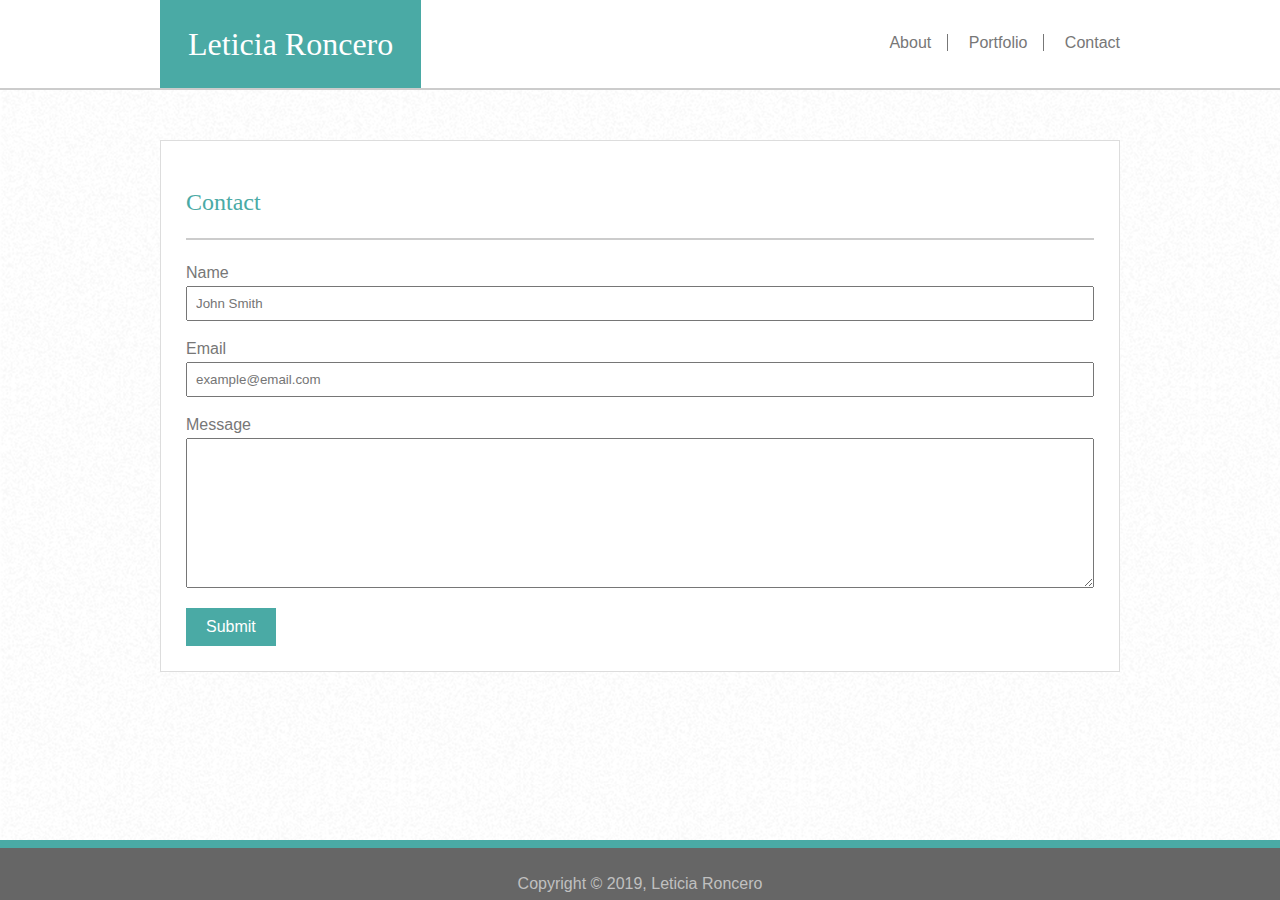
==== contact.html @ d054e715 "add contents of Basic-Portfolio" ====
<!DOCTYPE html>
<html lang="en">

<head>
    <meta charset="UTF-8">
    <meta name="viewport" content="width=device-width, initial-scale=1.0">
    <meta http-equiv="X-UA-Compatible" content="ie=edge">
    <title>Leticia Roncero</title>
    <link rel="stylesheet" type="text/css" href="assets/css/reset.css">
    <link rel="stylesheet" type="text/css" href="assets/css/style.css">
</head>

<body>
    <header>
        <div class="header-content">
            <h1>Leticia Roncero</h1>
            <nav>
                <a href="index.html">About</a>
                <a href="portfolio.html">Portfolio</a>
                <a href="#">Contact</a>
            </nav>
        </div>
    </header>

    <section>
        <h2>Contact</h2>

        <form method="post" class="main-content">
            <div>
                <label for="name">Name</label>
                <input type="text" id="name" class="form-input" name="contact_name" placeholder="John Smith">
            </div>
            <div>
                <label for="mail">Email</label>
                <input type="email" id="mail" class="form-input" name="contact_mail" placeholder="example@email.com">
            </div>
            <div>
                <label for="msg">Message</label>
                <textarea id="msg" class="form-input" name="contact_message"></textarea>
            </div>

            <button type="submit" class="btn">Submit</button>

        </form>
    </section>

    <footer>
        <p>Copyright © 2019, Leticia Roncero</p>
    </footer>

</body>

</html>
---- assets/css/style.css ----
* {
    box-sizing: border-box;
}

body {
    margin: 0;
    background-image: url("../images/so-white.png");
    color: #777777;
    font-family: 'Arial', 'Helvetica Neue', 'Helvetica', 'sans-serif';
    font-size: 1em; 
}

header {
    background-color: #ffffff;
    border-bottom: 2px solid #cccccc;
    overflow: hidden;
}

.header-content {
    width: 960px;
    margin: 0 auto;
}

nav {
    float: right;
}

a {
    color: #777777;
    text-decoration: none;
}

a:hover, .btn:hover {
    color: black;
}

nav a {
    border-right: 1px solid #777777; 
    padding: 0 1em;
    position: relative;
    top: 35px;
}

nav a:last-child {
    border-right: none;
    padding-right: 0px;
}

section {
    width: 960px;
    background-color: #ffffff;
    border: 1px solid #dddddd;
    margin: 0 auto;
    padding: 25px;
    margin-top: 50px;
    margin-bottom: 120px;
}

.avatar-image {
    float: left;
    margin-right: 25px;
    width: 200px;
    height: 200px;
}

p {
    line-height: 2em;
}

.main-content {
    padding-top: 25px;
}

.main-content::after {
    content: "";
    display: block;
    clear: both;
}

footer {
    padding-top: 20px;
    text-align: center;
    border-top: 8px solid #4aaaa5;
    color: #c0c0c0;
    background-color: #666666;
    position: fixed;
    bottom: 0;
    width: 100%;
}

h1 {
    padding: 28px;
    background-color: #4aaaa5;
    color: #ffffff;
    margin: 0;
    float: left;
    font-size: 2em;
}

h1, h2, h3 {
    font-family: 'Georgia', 'Times', 'Times New Roman', 'serif';
}

h2 {
    border-bottom: 2px solid #cccccc;
    padding: 1em 0;
    color: #4aaaa5;
    font-size: 1.5em;
}

h3 {
    background-color: #4aaaa5;
    color: #ffffff;
    font-size: 1.3em;
}

img {
    width: 100%;
    height: 100%;
    object-fit: cover;
}

.project-box {
    position: relative;
    width: 270px;
    height: 200px;
    display: inline-block;
    margin-right: 27px;
    margin-bottom: 33px;  
}

.project-title {
    position: absolute;
    bottom: 8px;
    width: 100%;
    padding: 10px;
    text-align: center;
}

.project-link {
    position: absolute;
    top: 0px;
    bottom: 0px;
    left: 0px;
    right: 0px;
    display: block;
}

.form-input {
    display: block;
    padding: 8px;
    margin-bottom: 20px;
    margin-top: 5px;
    width: 100%;
}

#msg {
    height: 150px;
    resize: vertical;
}

.btn {
    padding: 10px 20px;
    background-color: #4aaaa5;
    color: #ffffff;
    border: none;
    font-size: 1em;
}
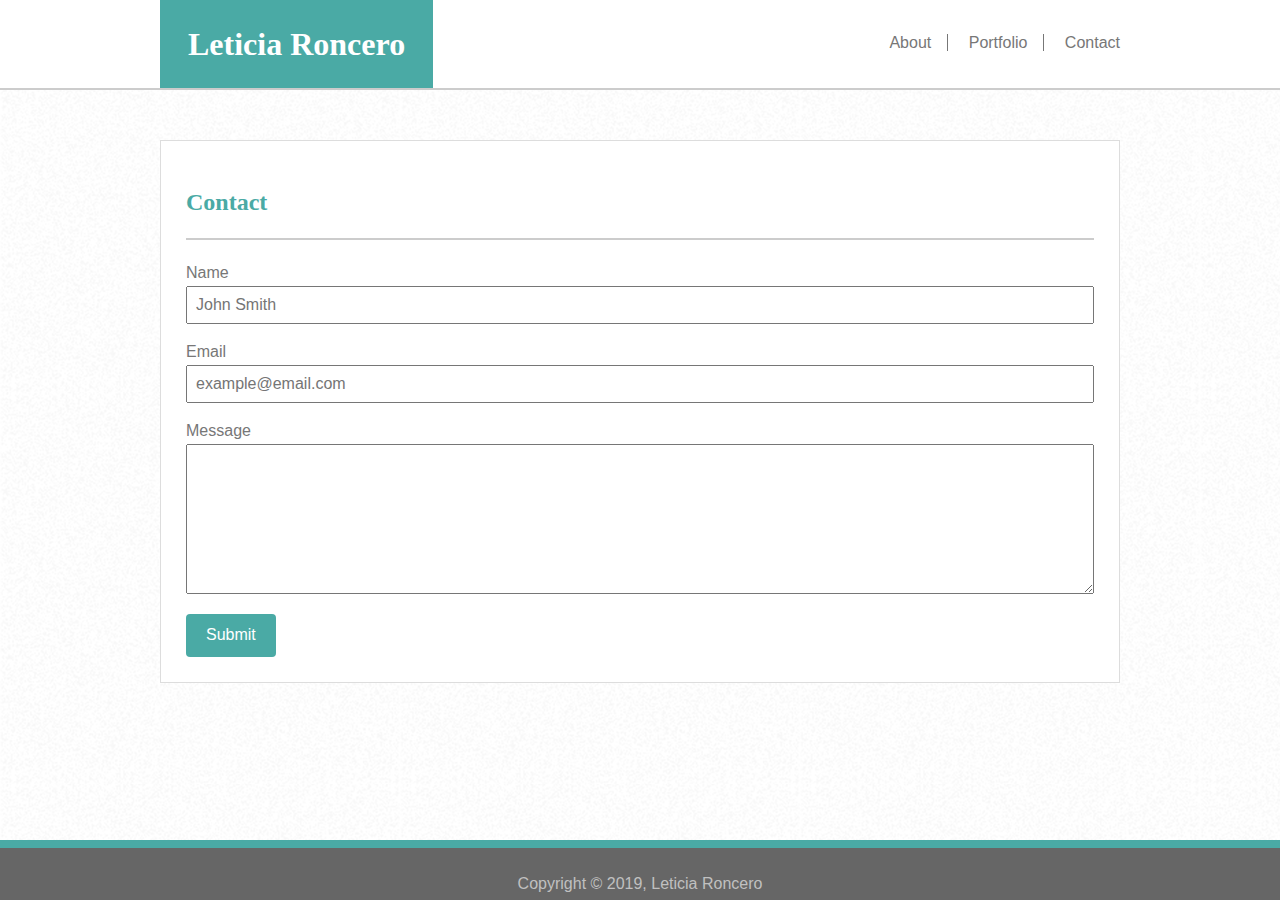
==== commit d9bcde23: "add links to bootstrap" ====
--- a/contact.html
+++ b/contact.html
@@ -5,7 +5,9 @@
     <meta charset="UTF-8">
     <meta name="viewport" content="width=device-width, initial-scale=1.0">
     <meta http-equiv="X-UA-Compatible" content="ie=edge">
+    <meta name="viewport" content="width=device-width, initial-scale=1.0">
     <title>Leticia Roncero</title>
+    <link rel="stylesheet" href="https://maxcdn.bootstrapcdn.com/bootstrap/3.4.0/css/bootstrap.min.css">
     <link rel="stylesheet" type="text/css" href="assets/css/reset.css">
     <link rel="stylesheet" type="text/css" href="assets/css/style.css">
 </head>
@@ -48,6 +50,15 @@
         <p>Copyright © 2019, Leticia Roncero</p>
     </footer>
 
+    <script src="https://code.jquery.com/jquery-3.3.1.slim.min.js"
+        integrity="sha384-q8i/X+965DzO0rT7abK41JStQIAqVgRVzpbzo5smXKp4YfRvH+8abtTE1Pi6jizo"
+        crossorigin="anonymous"></script>
+    <script src="https://cdnjs.cloudflare.com/ajax/libs/popper.js/1.14.7/umd/popper.min.js"
+        integrity="sha384-UO2eT0CpHqdSJQ6hJty5KVphtPhzWj9WO1clHTMGa3JDZwrnQq4sF86dIHNDz0W1"
+        crossorigin="anonymous"></script>
+    <script src="https://stackpath.bootstrapcdn.com/bootstrap/4.3.1/js/bootstrap.min.js"
+        integrity="sha384-JjSmVgyd0p3pXB1rRibZUAYoIIy6OrQ6VrjIEaFf/nJGzIxFDsf4x0xIM+B07jRM"
+        crossorigin="anonymous"></script>
 </body>
 
 </html>--- a/assets/css/style.css
+++ b/assets/css/style.css
@@ -7,7 +7,7 @@
     background-image: url("../images/so-white.png");
     color: #777777;
     font-family: 'Arial', 'Helvetica Neue', 'Helvetica', 'sans-serif';
-    font-size: 1em; 
+    font-size: 1em;
 }
 
 header {
@@ -17,7 +17,7 @@
 }
 
 .header-content {
-    width: 960px;
+    max-width: 960px;
     margin: 0 auto;
 }
 
@@ -35,7 +35,7 @@
 }
 
 nav a {
-    border-right: 1px solid #777777; 
+    border-right: 1px solid #777777;
     padding: 0 1em;
     position: relative;
     top: 35px;
@@ -47,7 +47,7 @@
 }
 
 section {
-    width: 960px;
+    max-width: 960px;
     background-color: #ffffff;
     border: 1px solid #dddddd;
     margin: 0 auto;
@@ -99,6 +99,7 @@
 
 h1, h2, h3 {
     font-family: 'Georgia', 'Times', 'Times New Roman', 'serif';
+    font-weight: bold;
 }
 
 h2 {
@@ -126,7 +127,7 @@
     height: 200px;
     display: inline-block;
     margin-right: 27px;
-    margin-bottom: 33px;  
+    margin-bottom: 33px;
 }
 
 .project-title {
@@ -165,4 +166,61 @@
     color: #ffffff;
     border: none;
     font-size: 1em;
+}
+
+@media screen and (max-width: 980px) {
+    .header-content {
+        padding: 0 30px; 
+    }
+    section {
+        width: 691px;
+        margin-left: 30px;
+    }
+}
+
+@media screen and (max-width: 768px) {
+    .header-content {
+        max-width: 980px;
+        padding: 0 30px; 
+    }
+    section {
+        max-width: 90%;
+    }
+}
+
+@media screen and (max-width: 640px) {
+    header {
+        position: static;
+        overflow: auto;
+    }
+    .header-content {
+        padding: 0;
+    }
+    nav, h1 {
+        float: none;
+        text-align: center;
+    }
+    nav {
+        padding: 20px 0;
+    }
+    nav a {
+        position: static;
+    }
+    section {
+        width: 90%;
+        margin-left: auto;
+        margin-right: auto;
+    }
+    .main-content {
+        padding-bottom: 25px;
+    }
+    .avatar-image {
+        width: 100%;
+        height: auto;
+        margin-bottom: 25px;
+    }
+    .project-box {
+        width: 100%;
+        height: auto;
+    }
 }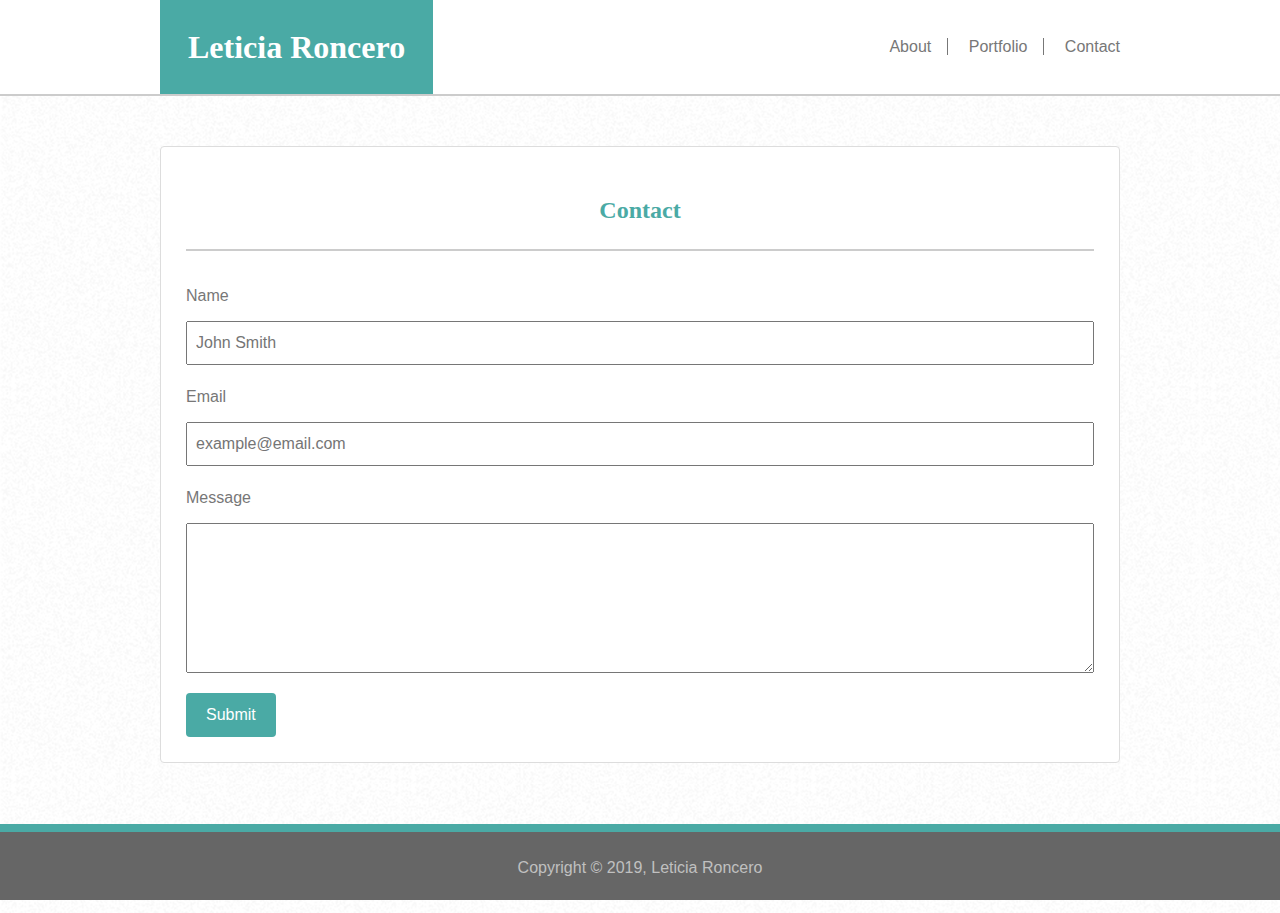
==== commit d72aa301: "update design and add cards to portfolio" ====
--- a/contact.html
+++ b/contact.html
@@ -7,8 +7,8 @@
     <meta http-equiv="X-UA-Compatible" content="ie=edge">
     <meta name="viewport" content="width=device-width, initial-scale=1.0">
     <title>Leticia Roncero</title>
-    <link rel="stylesheet" href="https://maxcdn.bootstrapcdn.com/bootstrap/3.4.0/css/bootstrap.min.css">
-    <link rel="stylesheet" type="text/css" href="assets/css/reset.css">
+    <link rel="stylesheet" href="https://stackpath.bootstrapcdn.com/bootstrap/4.3.1/css/bootstrap.min.css"
+        integrity="sha384-ggOyR0iXCbMQv3Xipma34MD+dH/1fQ784/j6cY/iJTQUOhcWr7x9JvoRxT2MZw1T" crossorigin="anonymous">
     <link rel="stylesheet" type="text/css" href="assets/css/style.css">
 </head>
 
--- a/assets/css/style.css
+++ b/assets/css/style.css
@@ -30,7 +30,7 @@
     text-decoration: none;
 }
 
-a:hover, .btn:hover {
+a:hover {
     color: black;
 }
 
@@ -53,7 +53,12 @@
     margin: 0 auto;
     padding: 25px;
     margin-top: 50px;
-    margin-bottom: 120px;
+    margin-bottom: 50px;
+    border-radius: .25rem;
+}
+
+section:last-of-type {
+    margin-bottom: 150px;
 }
 
 .avatar-image {
@@ -107,12 +112,26 @@
     padding: 1em 0;
     color: #4aaaa5;
     font-size: 1.5em;
+    text-align: center;
 }
 
 h3 {
     background-color: #4aaaa5;
     color: #ffffff;
     font-size: 1.3em;
+}
+
+.card {
+    margin: 0 10px 33px;
+    width: 17rem;
+    display: inline-block;
+}
+
+.card-body .btn {
+    display: flex;
+    justify-content: space-around;
+    margin: 5px auto;
+    text-align: center;
 }
 
 img {
@@ -168,9 +187,14 @@
     font-size: 1em;
 }
 
+.btn:hover {
+    background-color: #31918C;
+    color: #ffffff;
+}
+
 @media screen and (max-width: 980px) {
     .header-content {
-        padding: 0 30px; 
+        padding: 0 30px;
     }
     section {
         width: 691px;
@@ -181,7 +205,7 @@
 @media screen and (max-width: 768px) {
     .header-content {
         max-width: 980px;
-        padding: 0 30px; 
+        padding: 0 30px;
     }
     section {
         max-width: 90%;
@@ -223,4 +247,8 @@
         width: 100%;
         height: auto;
     }
+    .card {
+        width: 90%;
+    }
+    
 }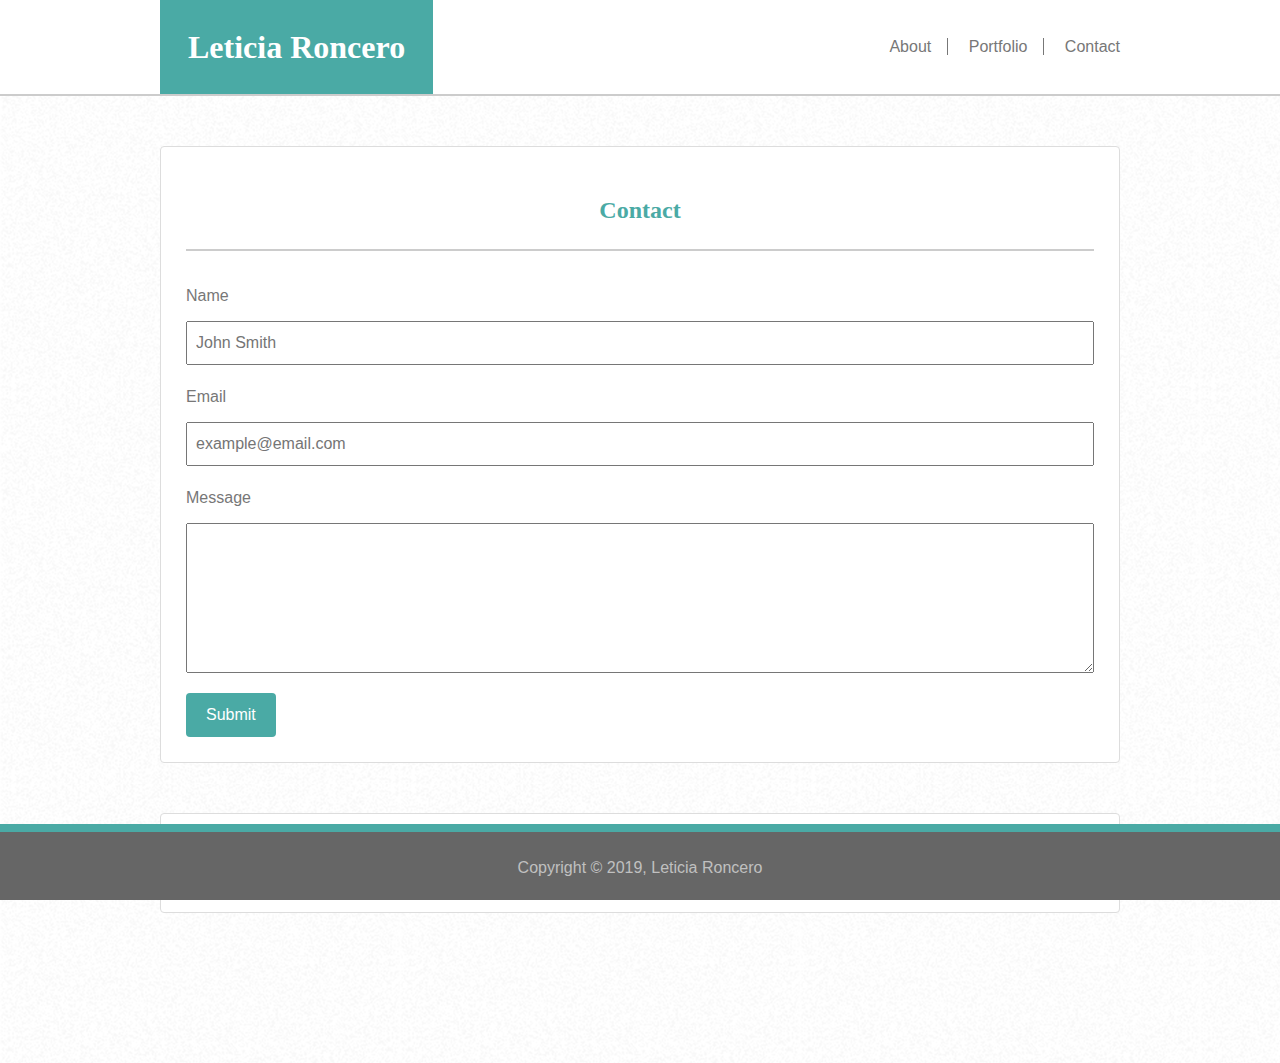
==== commit 7102a741: "add social media links and extra portfolio cards" ====
--- a/contact.html
+++ b/contact.html
@@ -9,6 +9,7 @@
     <title>Leticia Roncero</title>
     <link rel="stylesheet" href="https://stackpath.bootstrapcdn.com/bootstrap/4.3.1/css/bootstrap.min.css"
         integrity="sha384-ggOyR0iXCbMQv3Xipma34MD+dH/1fQ784/j6cY/iJTQUOhcWr7x9JvoRxT2MZw1T" crossorigin="anonymous">
+    <link rel="stylesheet" href="https://cdnjs.cloudflare.com/ajax/libs/font-awesome/4.7.0/css/font-awesome.min.css">
     <link rel="stylesheet" type="text/css" href="assets/css/style.css">
 </head>
 
@@ -24,7 +25,7 @@
         </div>
     </header>
 
-    <section>
+    <section id="contact-form">
         <h2>Contact</h2>
 
         <form method="post" class="main-content">
@@ -46,6 +47,17 @@
         </form>
     </section>
 
+    <section id="social-channels">
+        <div class="icons text-center">
+            <a href="https://github.com/leticiaroncero" target="_blank"><i class="fa fa-github" style="font-size:48px"></i></a>
+
+            <a href="https://www.linkedin.com/in/leticiaroncero/?locale=en_US" target="_blank"><i class="fa fa-linkedin-square"
+                    style="font-size:48px"></i></a>
+            <a href="mailto:leticia.rop@gmail.com" target="_blank"><i class="fa fa-envelope" aria-hidden="true"
+                    style="font-size:48px"></i></a>
+        </div>
+    </section>
+
     <footer>
         <p>Copyright © 2019, Leticia Roncero</p>
     </footer>
--- a/assets/css/style.css
+++ b/assets/css/style.css
@@ -125,6 +125,7 @@
     margin: 0 10px 33px;
     width: 17rem;
     display: inline-block;
+    text-align: left;
 }
 
 .card-body .btn {
@@ -192,6 +193,11 @@
     color: #ffffff;
 }
 
+.icons {
+    display: flex;
+    justify-content: space-evenly;
+}
+
 @media screen and (max-width: 980px) {
     .header-content {
         padding: 0 30px;
@@ -250,5 +256,4 @@
     .card {
         width: 90%;
     }
-    
 }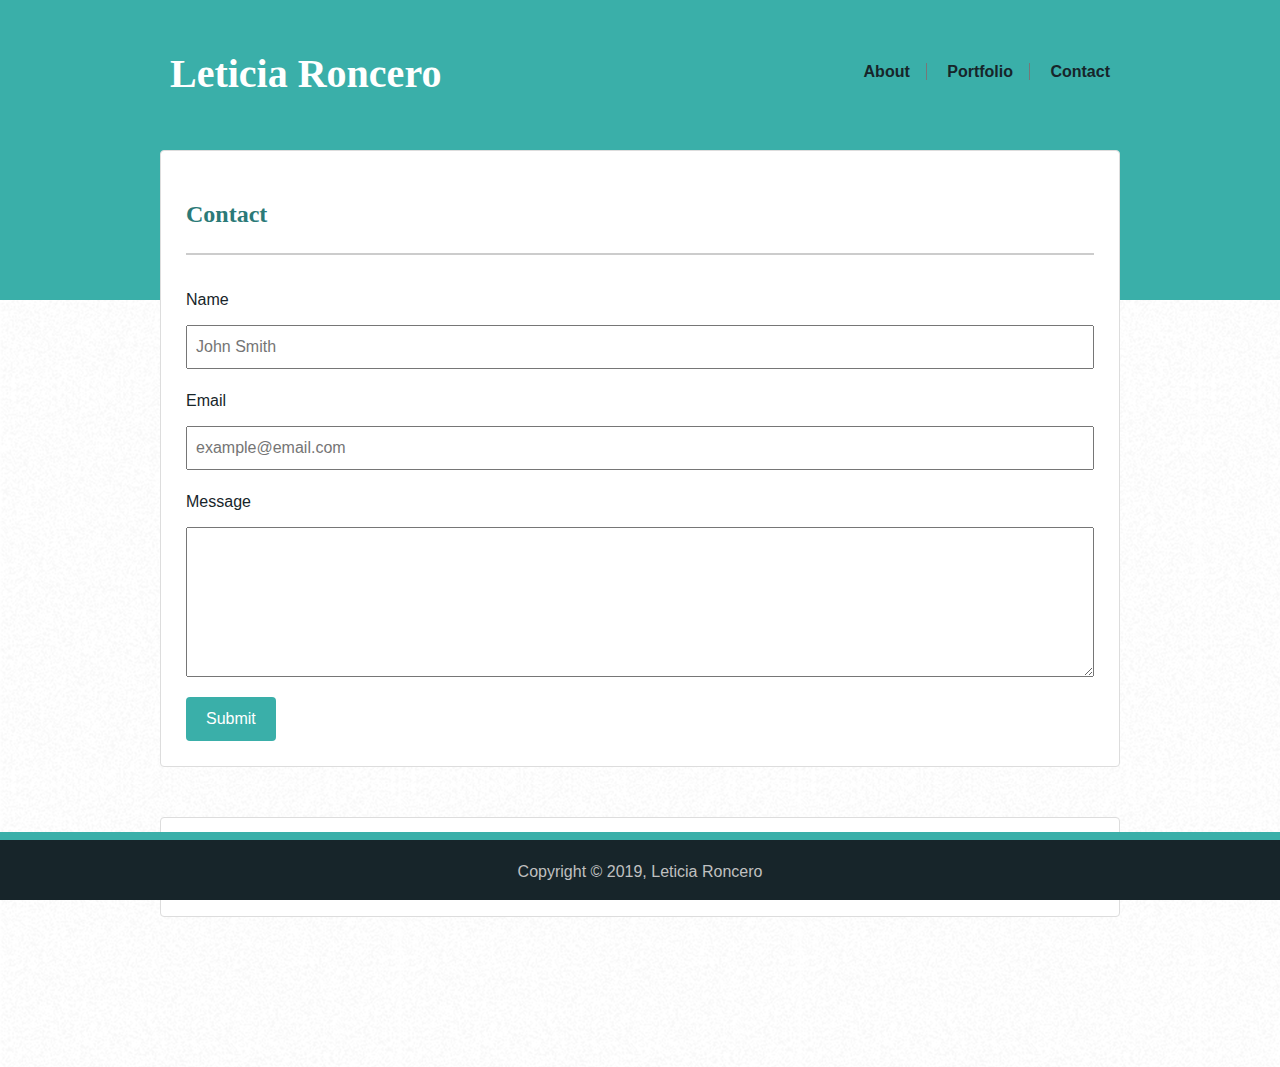
==== commit 8f67b827: "add Google Fonts, change fonts and colors" ====
--- a/contact.html
+++ b/contact.html
@@ -10,6 +10,7 @@
     <link rel="stylesheet" href="https://stackpath.bootstrapcdn.com/bootstrap/4.3.1/css/bootstrap.min.css"
         integrity="sha384-ggOyR0iXCbMQv3Xipma34MD+dH/1fQ784/j6cY/iJTQUOhcWr7x9JvoRxT2MZw1T" crossorigin="anonymous">
     <link rel="stylesheet" href="https://cdnjs.cloudflare.com/ajax/libs/font-awesome/4.7.0/css/font-awesome.min.css">
+    <link href="https://fonts.googleapis.com/css?family=Poppins&display=swap" rel="stylesheet">
     <link rel="stylesheet" type="text/css" href="assets/css/style.css">
 </head>
 
--- a/assets/css/style.css
+++ b/assets/css/style.css
@@ -5,15 +5,20 @@
 body {
     margin: 0;
     background-image: url("../images/so-white.png");
-    color: #777777;
-    font-family: 'Arial', 'Helvetica Neue', 'Helvetica', 'sans-serif';
+    color: #17252A;
     font-size: 1em;
+    font-family: 'Roboto', sans-serif;
+    font-weight: 300;
 }
 
 header {
-    background-color: #ffffff;
-    border-bottom: 2px solid #cccccc;
-    overflow: hidden;
+    height: 300px;
+    position: absolute;
+    top: 0;
+    left: 0;
+    right: 0;
+    z-index: -1;
+    background-color: #3AAFA9;
 }
 
 .header-content {
@@ -26,19 +31,22 @@
 }
 
 a {
-    color: #777777;
+    color: #17252A;
+    font-weight: bold;
     text-decoration: none;
 }
 
 a:hover {
-    color: black;
+    color: #DEF2F1;
+    text-decoration: none;
 }
 
 nav a {
     border-right: 1px solid #777777;
     padding: 0 1em;
     position: relative;
-    top: 35px;
+    top: 60px;
+    right: 10px;
 }
 
 nav a:last-child {
@@ -57,6 +65,10 @@
     border-radius: .25rem;
 }
 
+section:first-of-type {
+    margin-top: 150px;
+}
+
 section:last-of-type {
     margin-bottom: 150px;
 }
@@ -64,12 +76,14 @@
 .avatar-image {
     float: left;
     margin-right: 25px;
+    margin-bottom: 10px; 
     width: 200px;
     height: 200px;
+    border-radius: .25rem;
 }
 
 p {
-    line-height: 2em;
+    line-height: 1.5em;
 }
 
 .main-content {
@@ -85,40 +99,42 @@
 footer {
     padding-top: 20px;
     text-align: center;
-    border-top: 8px solid #4aaaa5;
+    border-top: 8px solid #3AAFA9;
     color: #c0c0c0;
-    background-color: #666666;
+    background-color: #17252A;
     position: fixed;
     bottom: 0;
     width: 100%;
 }
 
 h1 {
-    padding: 28px;
-    background-color: #4aaaa5;
-    color: #ffffff;
-    margin: 0;
+    margin-top: 50px;
+    margin-left: 10px;
+    color: #ffffff;
     float: left;
-    font-size: 2em;
-}
-
-h1, h2, h3 {
-    font-family: 'Georgia', 'Times', 'Times New Roman', 'serif';
+    font-size: 2.5em;
+}
+
+h1, h2, h3, h5 {
+    font-family: 'Abril Fatface', serif;
     font-weight: bold;
 }
 
 h2 {
     border-bottom: 2px solid #cccccc;
     padding: 1em 0;
-    color: #4aaaa5;
+    color: #2B7A78;
     font-size: 1.5em;
-    text-align: center;
 }
 
 h3 {
-    background-color: #4aaaa5;
+    background-color: #3AAFA9;
     color: #ffffff;
     font-size: 1.3em;
+}
+
+h5 {
+    font-weight: bold;
 }
 
 .card {
@@ -133,6 +149,10 @@
     justify-content: space-around;
     margin: 5px auto;
     text-align: center;
+}
+
+.card-text {
+    height: 4em;
 }
 
 img {
@@ -150,6 +170,10 @@
     margin-bottom: 33px;
 }
 
+.project-box a:hover {
+    background: rgba(0, 0, 0, 0.1);
+}
+
 .project-title {
     position: absolute;
     bottom: 8px;
@@ -182,7 +206,7 @@
 
 .btn {
     padding: 10px 20px;
-    background-color: #4aaaa5;
+    background-color: #3AAFA9;
     color: #ffffff;
     border: none;
     font-size: 1em;
@@ -196,6 +220,10 @@
 .icons {
     display: flex;
     justify-content: space-evenly;
+}
+
+.icons a:hover {
+    color: #3AAFA9;
 }
 
 @media screen and (max-width: 980px) {
@@ -222,6 +250,7 @@
     header {
         position: static;
         overflow: auto;
+        height: 180px;
     }
     .header-content {
         padding: 0;
@@ -241,6 +270,9 @@
         margin-left: auto;
         margin-right: auto;
     }
+    section:first-of-type {
+        margin-top: 30px;
+    }    
     .main-content {
         padding-bottom: 25px;
     }
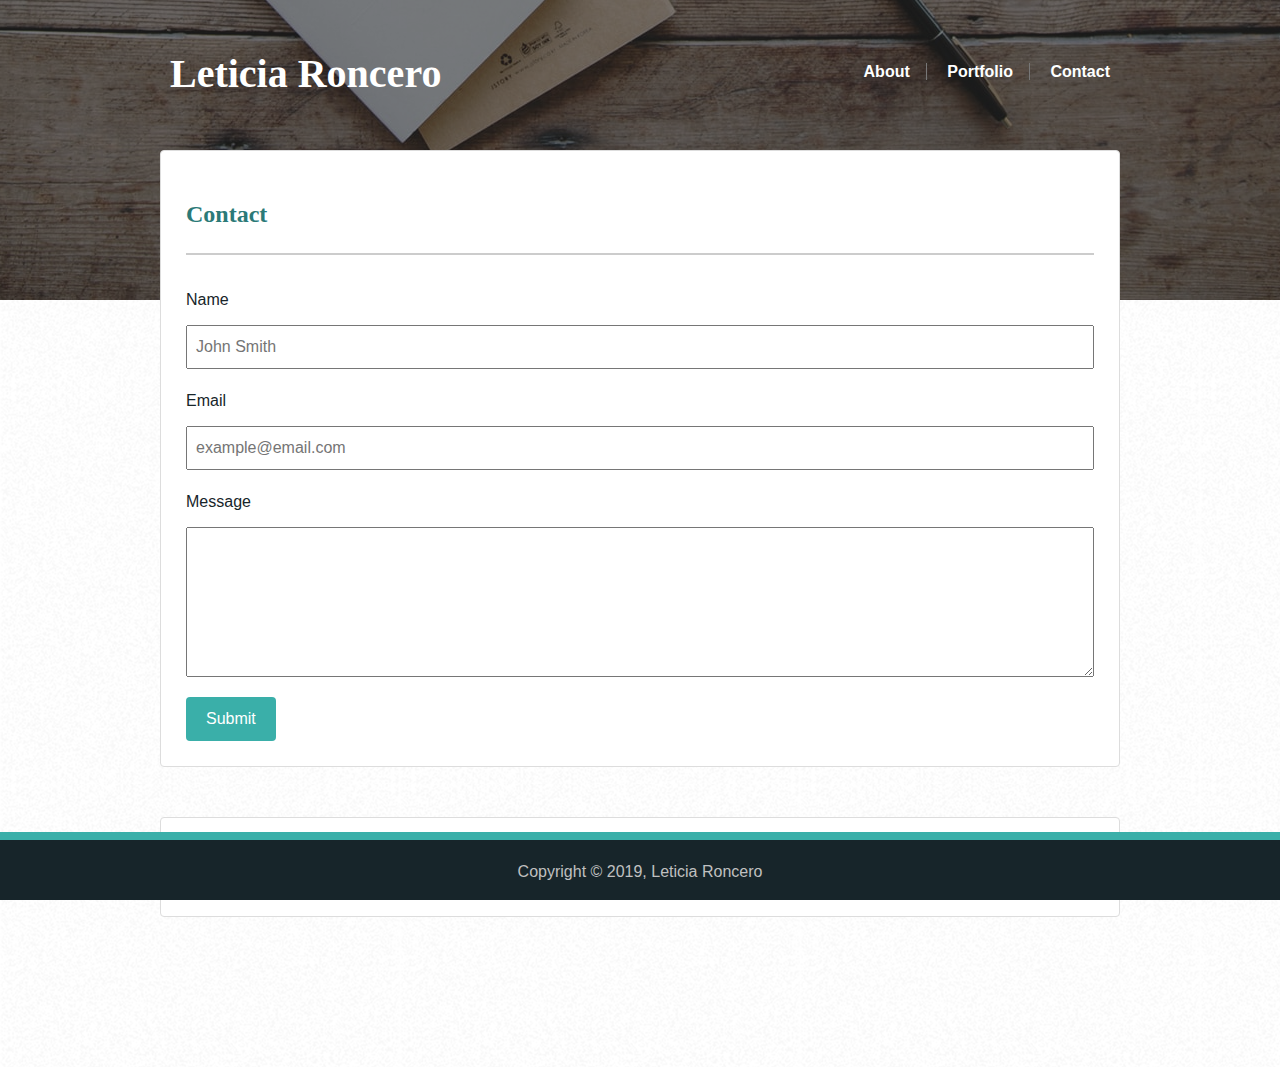
==== commit bc6bd8ef: "change header background to display an image" ====
--- a/contact.html
+++ b/contact.html
@@ -16,6 +16,8 @@
 
 <body>
     <header>
+        <div class="header-bg"></div>
+        <div class="header-overlay"></div>
         <div class="header-content">
             <h1>Leticia Roncero</h1>
             <nav>
--- a/assets/css/style.css
+++ b/assets/css/style.css
@@ -18,7 +18,24 @@
     left: 0;
     right: 0;
     z-index: -1;
-    background-color: #3AAFA9;
+}
+
+.header-bg {
+    width: 100%;
+    height: 100%;
+    position: absolute;
+    z-index: -2;
+    background: url("../images/header-background.jpg");
+    background-position: center bottom -1100px;
+    opacity: 0.8;
+}
+
+.header-overlay {
+    width: 100%;
+    height: 100%;
+    background-color: rgba(0, 0, 0, 0.5);
+    position: absolute;
+    z-index: -2;
 }
 
 .header-content {
@@ -47,6 +64,12 @@
     position: relative;
     top: 60px;
     right: 10px;
+    color: #FEFFFF;
+}
+
+nav a:hover {
+    color: #3AAFA9;
+    text-decoration: none;
 }
 
 nav a:last-child {
@@ -76,7 +99,7 @@
 .avatar-image {
     float: left;
     margin-right: 25px;
-    margin-bottom: 10px; 
+    margin-bottom: 10px;
     width: 200px;
     height: 200px;
     border-radius: .25rem;
@@ -272,7 +295,7 @@
     }
     section:first-of-type {
         margin-top: 30px;
-    }    
+    }
     .main-content {
         padding-bottom: 25px;
     }
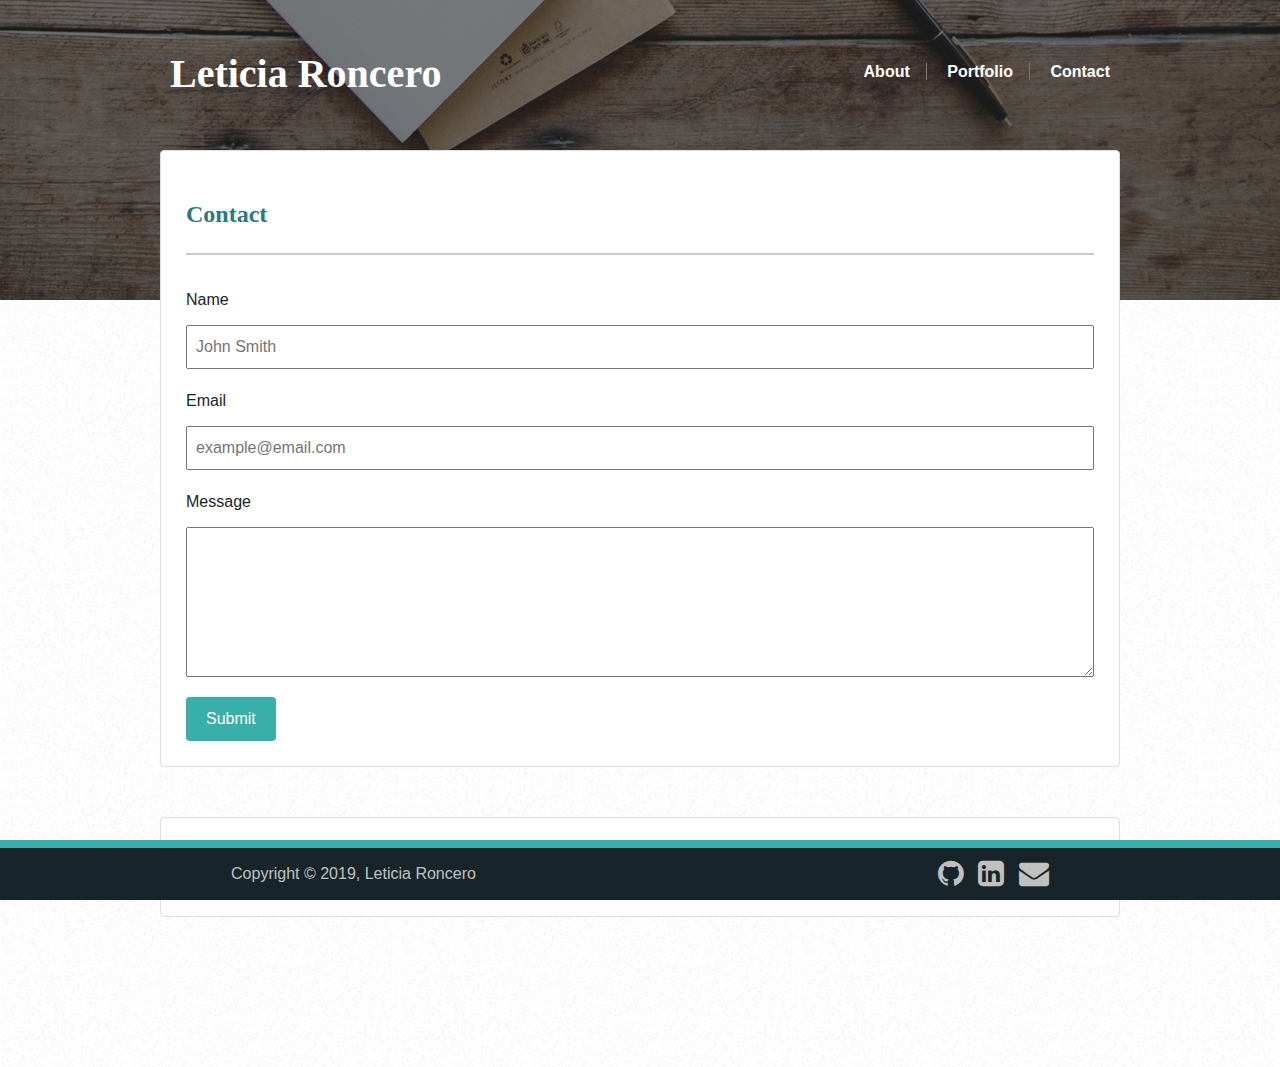
==== commit 294bbad3: "add social icons to footer" ====
--- a/contact.html
+++ b/contact.html
@@ -52,17 +52,35 @@
 
     <section id="social-channels">
         <div class="icons text-center">
-            <a href="https://github.com/leticiaroncero" target="_blank"><i class="fa fa-github" style="font-size:48px"></i></a>
-
-            <a href="https://www.linkedin.com/in/leticiaroncero/?locale=en_US" target="_blank"><i class="fa fa-linkedin-square"
+            <a href="https://github.com/leticiaroncero" target="_blank"><i class="fa fa-github"
                     style="font-size:48px"></i></a>
+            <a href="https://www.linkedin.com/in/leticiaroncero/?locale=en_US" target="_blank"><i
+                    class="fa fa-linkedin-square" style="font-size:48px"></i></a>
             <a href="mailto:leticia.rop@gmail.com" target="_blank"><i class="fa fa-envelope" aria-hidden="true"
                     style="font-size:48px"></i></a>
         </div>
     </section>
 
     <footer>
-        <p>Copyright © 2019, Leticia Roncero</p>
+        <div class="copyright">
+            <p>Copyright © 2019, Leticia Roncero</p>
+        </div>
+        <div class="foot-social">
+            <ul>
+                <li>
+                    <a href="https://github.com/leticiaroncero" target="_blank"><i class="fa fa-github"
+                            style="font-size: 30px"></i></a>
+                </li>
+                <li>
+                    <a href="https://www.linkedin.com/in/leticiaroncero/?locale=en_US" target="_blank"><i
+                            class="fa fa-linkedin-square" style="font-size:30px"></i></a>
+                </li>
+                <li>
+                    <a href="mailto:leticia.rop@gmail.com" target="_blank"><i class="fa fa-envelope" aria-hidden="true"
+                            style="font-size:30px"></i></a>
+                </li>
+            </ul>
+        </div>
     </footer>
 
     <script src="https://code.jquery.com/jquery-3.3.1.slim.min.js"
--- a/assets/css/style.css
+++ b/assets/css/style.css
@@ -120,7 +120,7 @@
 }
 
 footer {
-    padding-top: 20px;
+    height: 60px;
     text-align: center;
     border-top: 8px solid #3AAFA9;
     color: #c0c0c0;
@@ -128,6 +128,47 @@
     position: fixed;
     bottom: 0;
     width: 100%;
+    display: flex;
+    justify-content: space-evenly;
+}
+
+.copyright {
+    margin: 0 auto;
+    display: inline-flex;
+    vertical-align: middle;
+}
+
+.copyright p {
+    margin: auto;
+}
+
+.foot-social {
+    margin: 0 auto;
+    display: inline-flex;
+    vertical-align: middle;
+}
+
+.foot-social ul {
+    margin: auto;
+    padding: 0px;
+}
+
+.foot-social li {
+    vertical-align: top;
+    display: inline;
+    margin-right: 10px;
+}
+.foot-social li:last-child {
+    margin-right: 0;
+}
+
+.foot-social a {
+    color: #c0c0c0;
+}
+
+.foot-social a:hover {
+    color: #3AAFA9;
+    text-decoration: none;
 }
 
 h1 {
@@ -176,6 +217,13 @@
 
 .card-text {
     height: 4em;
+}
+
+.card img {
+    width: 100%;
+    height: 150px;
+    object-fit: cover;
+    border-bottom: 1px solid rgba(0, 0, 0, 0.1);
 }
 
 img {
@@ -311,4 +359,11 @@
     .card {
         width: 90%;
     }
+    footer {
+        height: 70px;
+        display: block;
+    }
+    .copyright, .foot-social {
+        display: block;
+    }
 }